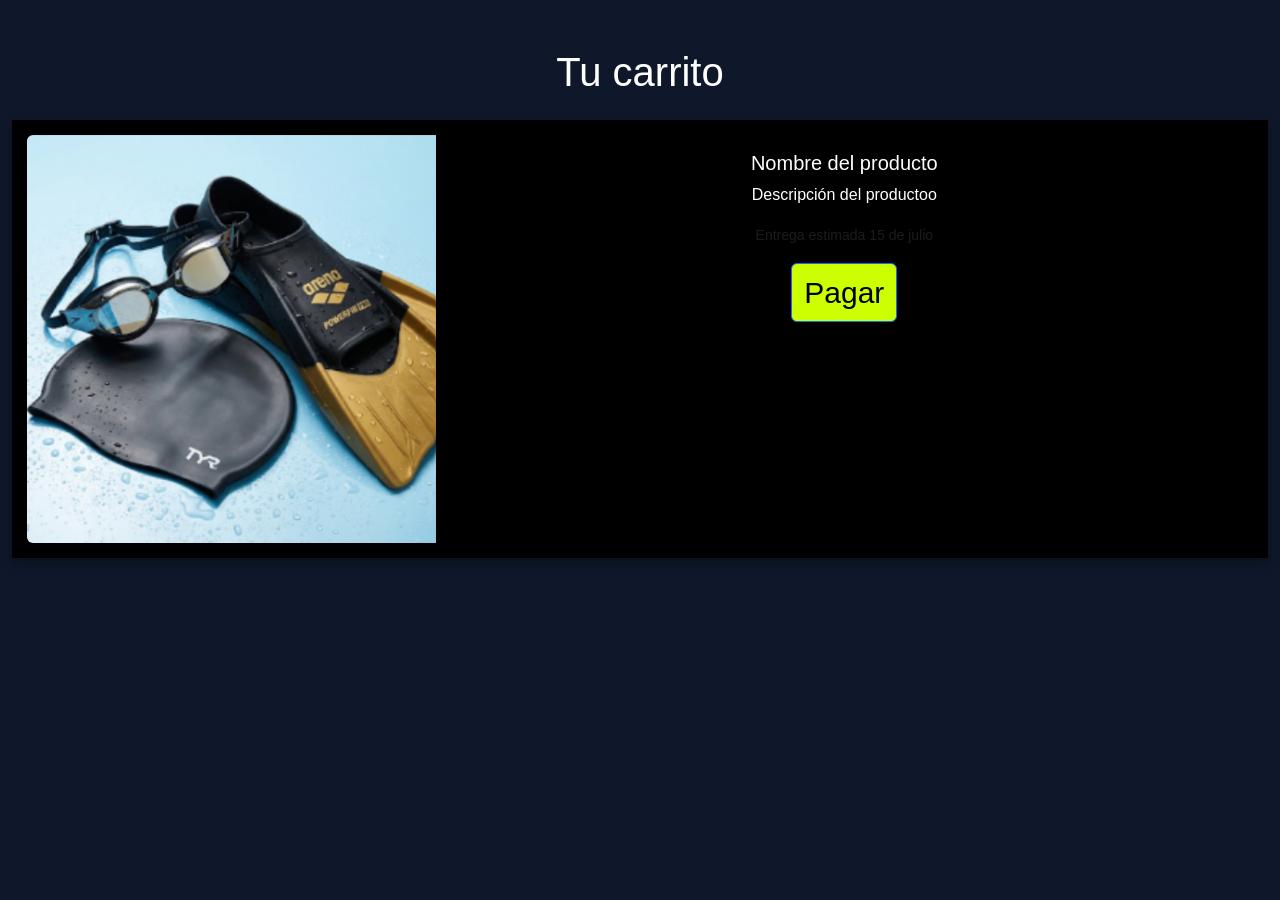
==== carrito.html @ 578fc216 "testimonios+carritoBase" ====
<!DOCTYPE html>
<html>

   <head>
    <meta charset="UTF-8">
    <title>Carrito</title>

    <link rel="stylesheet" href="https://cdn.jsdelivr.net/npm/bootstrap@5.3.8/dist/css/bootstrap.min.css">
    <link rel="stylesheet" href="/CSS/style.css">
    <link rel="stylesheet" href="frida-style.css">

   
</head>
   <body>
      <header>
        <h1>Tu carrito</h1>  
      </header>

      <div class="container-fluid">
        <div class="card-carrito">
            <div class="card mb-3" >
                <div class="row g-0">
                    <div class="col-md-4">
                        <img src="IMG/oferta.png" class="img-fluid rounded-start" alt="...">
                    </div>
                    <div class="col-md-8">
                        <div class="card-body">
                            <h5 class="card-title"> Nombre del producto </h5>
                            <p class="card-text">Descripción del productoo</p>
                            <p class="card-text"><small class="text-body-secondary">Entrega estimada 15 de julio</small></p>
                            <a href="#" class="btn btn-primary">Pagar</a>
                        </div>
                    </div>
                </div>
            </div>
        </div>
        

      </div>


      <script src="/JS/script.js"></script>
      <script src="https://cdn.jsdelivr.net/npm/bootstrap@5.3.8/dist/js/bootstrap.bundle.min.js"></script>
   </body>
</html>
---- frida-style.css ----
body {
  background-color:#0F172A;
  font-family: 'Inter', sans-serif;
  margin: 0;
  padding: 0;
}

header {
  text-align: center;
  padding: 3rem 1rem 1rem;
  color: white;
}

main {
  text-align: center;
  padding: 3rem 1rem 1rem;
  color: white;
}


/* Tarjetas de testimonios*/
.testimonial-card {
  background-color: black;
  color: white;
  border: none;
  border-radius: 1px;
  padding: 1.75px;
  height: 100%;
  text-align: center;
  box-shadow: 0 4px 12px rgba(0, 0, 0, 0.35);
}

.card-clasificacion {
  font-family: 'Inter', sans-serif;
  font-weight: 400;
  color: whitesmoke;
  margin: 0;
  font-size: 0.8rem;
}

.card-deporte {
  font-family: 'Inter', sans-serif;
  font-weight: 400;
  color: white;
  margin: 0;
  font-size: 0.8rem;
}

/* Tarjetas de carrito*/
.card-carrito .card {
  background-color: black;
  color: white;
  border: none;
  border-radius: 1px;
  padding: 15px;
  height: 100%;
  text-align: center;
  box-shadow: 0 4px 12px rgba(0, 0, 0, 0.35);
}

/* boton pagar */
.btn-primary {
  background-color: #CCFF00;
  color: black;
  font-size: 30px;
  text-align: center;
}

/* Estrellas */
.stars {
  color: #CCFF00;
  font-size: 30px;
}
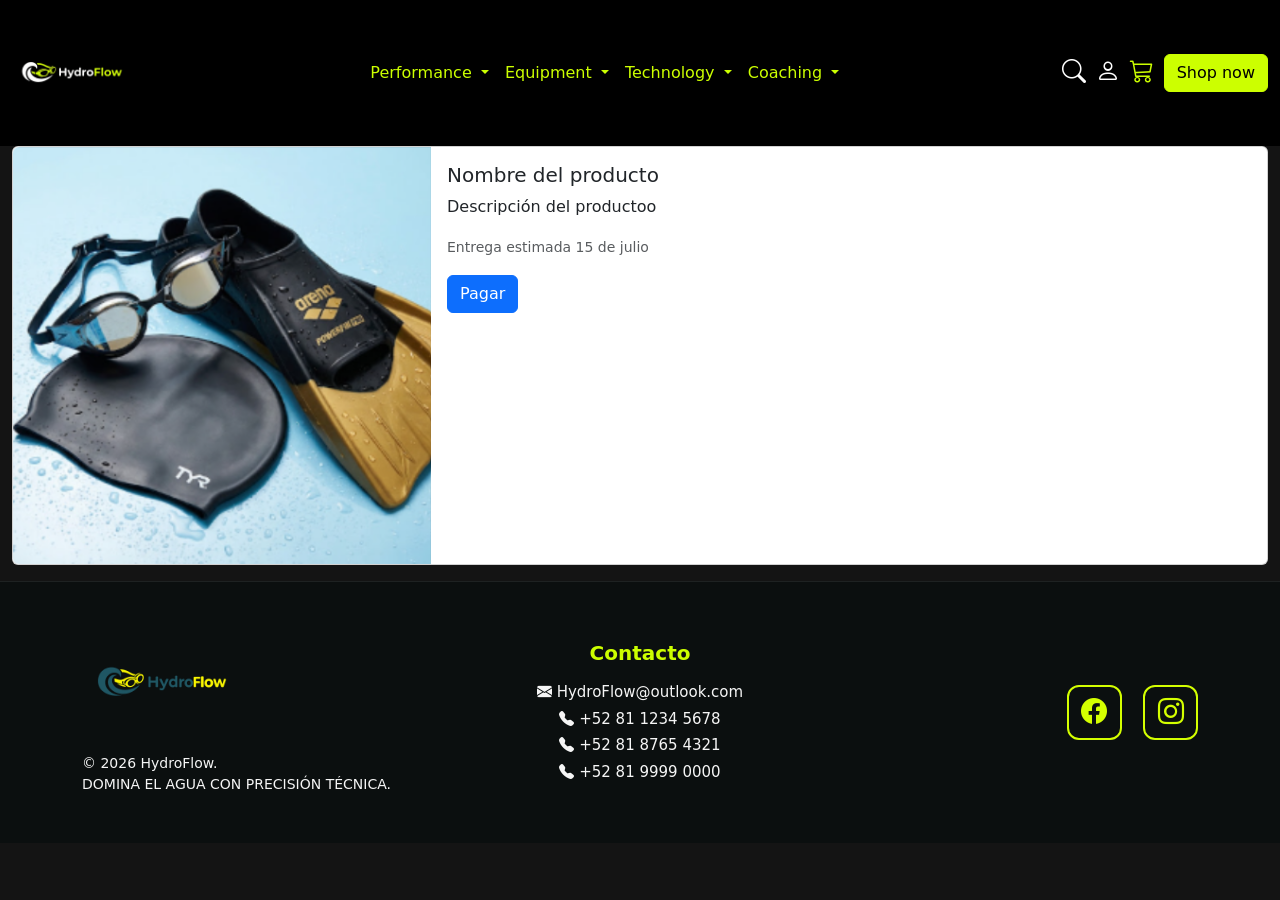
==== commit 7b1460ae: "unificación de códifo navbar, footer, carrito y testimonios" ====
--- a/carrito.html
+++ b/carrito.html
@@ -1,45 +1,192 @@
 <!DOCTYPE html>
 <html>
 
-   <head>
-    <meta charset="UTF-8">
-    <title>Carrito</title>
+<head>
+    <title>Hydro Flow</title>
+    <link rel="icon" type="image/png" href="IMG/logoN.png">
+    <link rel="stylesheet" href="https://cdn.jsdelivr.net/npm/bootstrap@5.3.8/dist/css/bootstrap.min.css">
+    <link rel="stylesheet" href="https://cdn.jsdelivr.net/npm/bootstrap-icons@1.11.3/font/bootstrap-icons.min.css">
+    <link rel="stylesheet" href="CSS/style.css">
+    <link rel="stylesheet" href="CSS/eva-style.css">
+    <link rel="stylesheet" href="CSS/styleArt.css">
 
-    <link rel="stylesheet" href="https://cdn.jsdelivr.net/npm/bootstrap@5.3.8/dist/css/bootstrap.min.css">
-    <link rel="stylesheet" href="/CSS/style.css">
-    <link rel="stylesheet" href="frida-style.css">
+</head>
 
-   
-</head>
-   <body>
-      <header>
-        <h1>Tu carrito</h1>  
-      </header>
+<body>
+    <header>
+        <meta charset="UTF-8">
+    </header>
+    <main>
 
-      <div class="container-fluid">
-        <div class="card-carrito">
-            <div class="card mb-3" >
-                <div class="row g-0">
-                    <div class="col-md-4">
-                        <img src="IMG/oferta.png" class="img-fluid rounded-start" alt="...">
-                    </div>
-                    <div class="col-md-8">
-                        <div class="card-body">
-                            <h5 class="card-title"> Nombre del producto </h5>
-                            <p class="card-text">Descripción del productoo</p>
-                            <p class="card-text"><small class="text-body-secondary">Entrega estimada 15 de julio</small></p>
-                            <a href="#" class="btn btn-primary">Pagar</a>
+        <nav class="navbar navbar-expand-lg nav-personalizada">
+            <div class="container-fluid">
+                <a class="navbar-brand" href="#">
+                    <img src="IMG/logo.png" class="nav-logo">
+                </a>
+
+                <div class="collapse navbar-collapse" id="navbarSupportedContent">
+                    <ul class="navbar-nav me-auto mb-2 mb-lg-0 mx-auto">
+                        <li class="nav-item dropdown">
+                            <a class="nav-link dropdown-toggle" href="#" role="button" data-bs-toggle="dropdown"
+                                aria-expanded="false">
+                                Performance
+                            </a>
+                            <ul class="dropdown-menu">
+                                <li><a class="dropdown-item" href="#">Action</a></li>
+                                <li><a class="dropdown-item" href="#">Another action</a></li>
+                                <li>
+                                    <hr class="dropdown-divider">
+                                </li>
+                                <li><a class="dropdown-item" href="#">Something else here</a></li>
+                            </ul>
+                        </li>
+                        <li class="nav-item dropdown">
+                            <a class="nav-link dropdown-toggle" href="#" role="button" data-bs-toggle="dropdown"
+                                aria-expanded="false">
+                                Equipment
+                            </a>
+                            <ul class="dropdown-menu">
+                                <li><a class="dropdown-item" href="#">Action</a></li>
+                                <li><a class="dropdown-item" href="#">Another action</a></li>
+                                <li>
+                                    <hr class="dropdown-divider">
+                                </li>
+                                <li><a class="dropdown-item" href="#">Something else here</a></li>
+                            </ul>
+                        </li>
+                        <li class="nav-item dropdown">
+                            <a class="nav-link dropdown-toggle" href="#" role="button" data-bs-toggle="dropdown"
+                                aria-expanded="false">
+                                Technology
+                            </a>
+                            <ul class="dropdown-menu">
+                                <li><a class="dropdown-item" href="#">Action</a></li>
+                                <li><a class="dropdown-item" href="#">Another action</a></li>
+                                <li>
+                                    <hr class="dropdown-divider">
+                                </li>
+                                <li><a class="dropdown-item" href="#">Something else here</a></li>
+                            </ul>
+                        </li>
+                        <li class="nav-item dropdown">
+                            <a class="nav-link dropdown-toggle" href="#" role="button" data-bs-toggle="dropdown"
+                                aria-expanded="false">
+                                Coaching
+                            </a>
+                            <ul class="dropdown-menu">
+                                <li><a class="dropdown-item" href="#">Action</a></li>
+                                <li><a class="dropdown-item" href="#">Another action</a></li>
+                                <li>
+                                    <hr class="dropdown-divider">
+                                </li>
+                                <li><a class="dropdown-item" href="#">Something else here</a></li>
+                            </ul>
+                        </li>
+
+                    </ul>
+                    <form class="d-flex" role="search">
+                        <div>
+                            <i class="bi bi-search icono-blanco"></i>
+                        </div>
+                        <div>
+                            <i class="bi bi-person icono-blanco"></i>
+                        </div>
+                        <i class="bi bi-cart3 icono-verde"></i>
+                        <button class="btn btn-personalizado">Shop now</button>
+
+                    </form>
+                </div>
+            </div>
+        </nav>
+
+        <div class="container-fluid">
+            <div class="card-carrito">
+                <div class="card mb-3">
+                    <div class="row g-0">
+                        <div class="col-md-4">
+                            <img src="IMG/oferta.png" class="img-fluid rounded-start" alt="...">
+                        </div>
+                        <div class="col-md-8">
+                            <div class="card-body">
+                                <h5 class="card-title"> Nombre del producto </h5>
+                                <p class="card-text">Descripción del productoo</p>
+                                <p class="card-text"><small class="text-body-secondary">Entrega estimada 15 de
+                                        julio</small></p>
+                                <a href="#" class="btn btn-primary">Pagar</a>
+                            </div>
                         </div>
                     </div>
                 </div>
             </div>
-        </div>
-        
-
-      </div>
 
 
-      <script src="/JS/script.js"></script>
-      <script src="https://cdn.jsdelivr.net/npm/bootstrap@5.3.8/dist/js/bootstrap.bundle.min.js"></script>
-   </body>
+        </div>
+
+
+
+
+    </main>
+    <!-- Footer - Arturo -->
+    <footer class="text-white py-5" style="background-color: #0B0F0F;">
+        <div class="container">
+            <div class="row align-items-center">
+
+                <!-- Logo y derechos -->
+                <div class="col-md-4 text-center text-md-start mb-4 mb-md-0">
+                    <img src="IMG/logoN.png" alt="Logo" width="160" class="mb-3">
+
+                    <p class="mb-0 small">
+                        © 2026 HydroFlow.<br>
+                        DOMINA EL AGUA CON PRECISIÓN TÉCNICA.
+                    </p>
+                </div>
+
+                <!-- Contactanos/correos/nums -->
+                <div class="col-md-4 text-center mb-4 mb-md-0">
+                    <h5 class="mb-3" style="color:#CCFF00;">Contacto</h5>
+
+                    <p class="mb-1">
+                        <i class="bi bi-envelope-fill"></i>
+                        HydroFlow@outlook.com
+                    </p>
+
+                    <p class="mb-1">
+                        <i class="bi bi-telephone-fill"></i>
+                        +52 81 1234 5678
+                    </p>
+
+                    <p class="mb-1">
+                        <i class="bi bi-telephone-fill"></i>
+                        +52 81 8765 4321
+                    </p>
+
+                    <p class="mb-0">
+                        <i class="bi bi-telephone-fill"></i>
+                        +52 81 9999 0000
+                    </p>
+                </div>
+
+                <!-- Redes sociales /logos-->
+                <div class="col-md-4 text-center text-md-end">
+
+                    <a href="#" class="social-icon me-3">
+                        <i class="bi bi-facebook"></i>
+                    </a>
+
+                    <a href="#" class="social-icon">
+                        <i class="bi bi-instagram"></i>
+                    </a>
+
+                </div>
+
+            </div>
+        </div>
+    </footer>
+
+
+    <script src="https://cdn.jsdelivr.net/npm/bootstrap@5.3.8/dist/js/bootstrap.bundle.min.js"></script>
+    <script src="JS/script.js"></script>
+    <script src="JS/eva-script.js"></script>
+</body>
+
 </html>
--- a/CSS/eva-style.css
+++ b/CSS/eva-style.css
@@ -0,0 +1,62 @@
+body    {
+    background-color: rgb(20, 20, 20);  
+}
+
+.nav-personalizada{
+    background-color: #000000 !important;
+}
+
+/* enlaces del menú */
+.nav-personalizada .navbar-brand,
+.nav-personalizada .nav-link {
+    color: #ccff00 !important;
+}
+
+/* color de hover */
+.nav-personalizada .nav-link:hover,
+.nav-personalizada .nav-link.active,
+.nav-personalizada .dropdown-item:hover {
+    color: #ffffff !important; /* Cambia a blanco al pasar el mouse */
+}
+
+/* Estilo para menús desplegables */
+.nav-personalizada .dropdown-menu {
+    background-color: #000000;
+    border: 1px solid #ccff00;
+}
+
+.nav-personalizada .dropdown-item {
+    color: #ccff00;
+}
+
+/* Menu hamburguesa */
+.nav-personalizada .navbar-toggler {
+    border-color: #ccff00 !important;
+}
+
+.nav-personalizada .navbar-toggler-icon {
+    filter: invert(87%) sepia(36%) saturate(1465%) hue-rotate(24deg) brightness(108%) contrast(108%);
+}
+
+.nav-logo{
+    height: 120px;
+    width: auto;
+}
+
+.btn-personalizado{
+    background-color: #ccff00 !important;
+    color: #000000 !important;
+    border: 1px solid #ccff00 !important;
+}
+
+.icono-verde{
+    font-size: 1.5rem !important;
+    color: #ccff00 !important;
+    margin-right: 10px !important;
+}
+
+.icono-blanco{
+    font-size: 1.5rem !important;
+    color: #ffffff !important;
+    margin-right: 10px !important;
+}
--- a/CSS/styleArt.css
+++ b/CSS/styleArt.css
@@ -0,0 +1,33 @@
+footer{
+    border-top: 1px solid rgba(255,255,255,.08);
+} 
+/* la linea de arriba del footer , lo que separa del contenido */
+
+footer p{
+    color: #f5f5f5;
+    font-size: 15px;
+}
+/* todas las etiquetas con p tendran ese formato */
+
+footer h5{
+    font-weight: 600;
+}
+/*  cosas con h5 se les aplicara un bold */
+.social-icon{
+    width:55px;
+    height:55px;
+    border:2px solid #D4FF00;
+    border-radius:12px;
+    display:inline-flex;
+    justify-content:center;
+    align-items:center;
+    color:#D4FF00;
+    text-decoration:none;
+    font-size:26px;
+    transition:.3s;
+}
+
+.social-icon:hover{
+    background:#D4FF00;
+    color:#0B0F0F;
+}
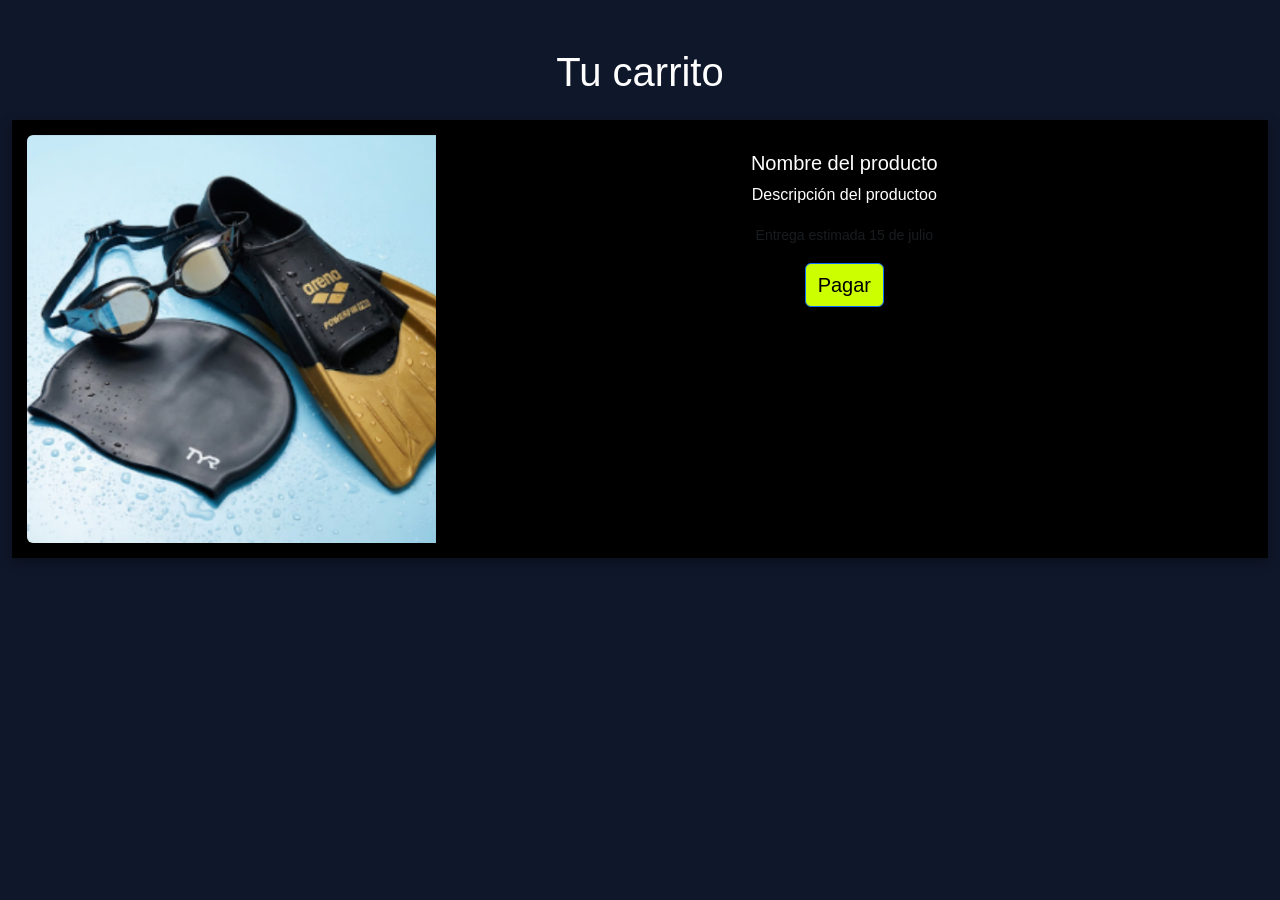
==== commit 22680e75: "testimonios-faq-esqueletoCarrio" ====
--- a/carrito.html
+++ b/carrito.html
@@ -1,192 +1,45 @@
 <!DOCTYPE html>
 <html>
 
-<head>
-    <title>Hydro Flow</title>
-    <link rel="icon" type="image/png" href="IMG/logoN.png">
+   <head>
+    <meta charset="UTF-8">
+    <title>Carrito</title>
+
     <link rel="stylesheet" href="https://cdn.jsdelivr.net/npm/bootstrap@5.3.8/dist/css/bootstrap.min.css">
-    <link rel="stylesheet" href="https://cdn.jsdelivr.net/npm/bootstrap-icons@1.11.3/font/bootstrap-icons.min.css">
-    <link rel="stylesheet" href="CSS/style.css">
-    <link rel="stylesheet" href="CSS/eva-style.css">
-    <link rel="stylesheet" href="CSS/styleArt.css">
+    <link rel="stylesheet" href="/CSS/style.css">
+    <link rel="stylesheet" href="CSS/frida-style.css">
 
+   
 </head>
+   <body>
+      <header>
+        <h1>Tu carrito</h1>  
+      </header>
 
-<body>
-    <header>
-        <meta charset="UTF-8">
-    </header>
-    <main>
-
-        <nav class="navbar navbar-expand-lg nav-personalizada">
-            <div class="container-fluid">
-                <a class="navbar-brand" href="#">
-                    <img src="IMG/logo.png" class="nav-logo">
-                </a>
-
-                <div class="collapse navbar-collapse" id="navbarSupportedContent">
-                    <ul class="navbar-nav me-auto mb-2 mb-lg-0 mx-auto">
-                        <li class="nav-item dropdown">
-                            <a class="nav-link dropdown-toggle" href="#" role="button" data-bs-toggle="dropdown"
-                                aria-expanded="false">
-                                Performance
-                            </a>
-                            <ul class="dropdown-menu">
-                                <li><a class="dropdown-item" href="#">Action</a></li>
-                                <li><a class="dropdown-item" href="#">Another action</a></li>
-                                <li>
-                                    <hr class="dropdown-divider">
-                                </li>
-                                <li><a class="dropdown-item" href="#">Something else here</a></li>
-                            </ul>
-                        </li>
-                        <li class="nav-item dropdown">
-                            <a class="nav-link dropdown-toggle" href="#" role="button" data-bs-toggle="dropdown"
-                                aria-expanded="false">
-                                Equipment
-                            </a>
-                            <ul class="dropdown-menu">
-                                <li><a class="dropdown-item" href="#">Action</a></li>
-                                <li><a class="dropdown-item" href="#">Another action</a></li>
-                                <li>
-                                    <hr class="dropdown-divider">
-                                </li>
-                                <li><a class="dropdown-item" href="#">Something else here</a></li>
-                            </ul>
-                        </li>
-                        <li class="nav-item dropdown">
-                            <a class="nav-link dropdown-toggle" href="#" role="button" data-bs-toggle="dropdown"
-                                aria-expanded="false">
-                                Technology
-                            </a>
-                            <ul class="dropdown-menu">
-                                <li><a class="dropdown-item" href="#">Action</a></li>
-                                <li><a class="dropdown-item" href="#">Another action</a></li>
-                                <li>
-                                    <hr class="dropdown-divider">
-                                </li>
-                                <li><a class="dropdown-item" href="#">Something else here</a></li>
-                            </ul>
-                        </li>
-                        <li class="nav-item dropdown">
-                            <a class="nav-link dropdown-toggle" href="#" role="button" data-bs-toggle="dropdown"
-                                aria-expanded="false">
-                                Coaching
-                            </a>
-                            <ul class="dropdown-menu">
-                                <li><a class="dropdown-item" href="#">Action</a></li>
-                                <li><a class="dropdown-item" href="#">Another action</a></li>
-                                <li>
-                                    <hr class="dropdown-divider">
-                                </li>
-                                <li><a class="dropdown-item" href="#">Something else here</a></li>
-                            </ul>
-                        </li>
-
-                    </ul>
-                    <form class="d-flex" role="search">
-                        <div>
-                            <i class="bi bi-search icono-blanco"></i>
-                        </div>
-                        <div>
-                            <i class="bi bi-person icono-blanco"></i>
-                        </div>
-                        <i class="bi bi-cart3 icono-verde"></i>
-                        <button class="btn btn-personalizado">Shop now</button>
-
-                    </form>
-                </div>
-            </div>
-        </nav>
-
-        <div class="container-fluid">
-            <div class="card-carrito">
-                <div class="card mb-3">
-                    <div class="row g-0">
-                        <div class="col-md-4">
-                            <img src="IMG/oferta.png" class="img-fluid rounded-start" alt="...">
-                        </div>
-                        <div class="col-md-8">
-                            <div class="card-body">
-                                <h5 class="card-title"> Nombre del producto </h5>
-                                <p class="card-text">Descripción del productoo</p>
-                                <p class="card-text"><small class="text-body-secondary">Entrega estimada 15 de
-                                        julio</small></p>
-                                <a href="#" class="btn btn-primary">Pagar</a>
-                            </div>
+      <div class="container-fluid">
+        <div class="card-carrito">
+            <div class="card mb-3" >
+                <div class="row g-0">
+                    <div class="col-md-4">
+                        <img src="IMG/oferta.png" class="img-fluid rounded-start" alt="...">
+                    </div>
+                    <div class="col-md-8">
+                        <div class="card-body">
+                            <h5 class="card-title"> Nombre del producto </h5>
+                            <p class="card-text">Descripción del productoo</p>
+                            <p class="card-text"><small class="text-body-secondary">Entrega estimada 15 de julio</small></p>
+                            <a href="#" class="btn btn-primary">Pagar</a>
                         </div>
                     </div>
                 </div>
             </div>
+        </div>
+        
+
+      </div>
 
 
-        </div>
-
-
-
-
-    </main>
-    <!-- Footer - Arturo -->
-    <footer class="text-white py-5" style="background-color: #0B0F0F;">
-        <div class="container">
-            <div class="row align-items-center">
-
-                <!-- Logo y derechos -->
-                <div class="col-md-4 text-center text-md-start mb-4 mb-md-0">
-                    <img src="IMG/logoN.png" alt="Logo" width="160" class="mb-3">
-
-                    <p class="mb-0 small">
-                        © 2026 HydroFlow.<br>
-                        DOMINA EL AGUA CON PRECISIÓN TÉCNICA.
-                    </p>
-                </div>
-
-                <!-- Contactanos/correos/nums -->
-                <div class="col-md-4 text-center mb-4 mb-md-0">
-                    <h5 class="mb-3" style="color:#CCFF00;">Contacto</h5>
-
-                    <p class="mb-1">
-                        <i class="bi bi-envelope-fill"></i>
-                        HydroFlow@outlook.com
-                    </p>
-
-                    <p class="mb-1">
-                        <i class="bi bi-telephone-fill"></i>
-                        +52 81 1234 5678
-                    </p>
-
-                    <p class="mb-1">
-                        <i class="bi bi-telephone-fill"></i>
-                        +52 81 8765 4321
-                    </p>
-
-                    <p class="mb-0">
-                        <i class="bi bi-telephone-fill"></i>
-                        +52 81 9999 0000
-                    </p>
-                </div>
-
-                <!-- Redes sociales /logos-->
-                <div class="col-md-4 text-center text-md-end">
-
-                    <a href="#" class="social-icon me-3">
-                        <i class="bi bi-facebook"></i>
-                    </a>
-
-                    <a href="#" class="social-icon">
-                        <i class="bi bi-instagram"></i>
-                    </a>
-
-                </div>
-
-            </div>
-        </div>
-    </footer>
-
-
-    <script src="https://cdn.jsdelivr.net/npm/bootstrap@5.3.8/dist/js/bootstrap.bundle.min.js"></script>
-    <script src="JS/script.js"></script>
-    <script src="JS/eva-script.js"></script>
-</body>
-
+      <script src="/JS/script.js"></script>
+      <script src="https://cdn.jsdelivr.net/npm/bootstrap@5.3.8/dist/js/bootstrap.bundle.min.js"></script>
+   </body>
 </html>
--- a/CSS/frida-style.css
+++ b/CSS/frida-style.css
@@ -0,0 +1,96 @@
+body {
+  background-color:#0F172A;
+  font-family: 'Inter', sans-serif;
+  margin: 0;
+  padding: 0;
+}
+
+header {
+  text-align: center;
+  padding: 3rem 1rem 1rem;
+  color: white;
+}
+
+main {
+  text-align: center;
+  padding: 3rem 1rem 1rem;
+  color: white;
+}
+
+
+/* Tarjetas de testimonios*/
+.testimonial-card {
+  background-color: black;
+  color: white;
+  border: none;
+  border-radius: 1px;
+  padding: 1.75px;
+  height: 100%;
+  text-align: center;
+  box-shadow: 0 4px 12px rgba(0, 0, 0, 0.35);
+}
+
+.card-clasificacion {
+  font-family: 'Inter', sans-serif;
+  font-weight: 400;
+  color: whitesmoke;
+  margin: 0;
+  font-size: 0.8rem;
+}
+
+.card-deporte {
+  font-family: 'Inter', sans-serif;
+  font-weight: 400;
+  color: white;
+  margin: 0;
+  font-size: 0.8rem;
+}
+
+/* Tarjetas de carrito*/
+.card-carrito .card {
+  background-color: black;
+  color: white;
+  border: none;
+  border-radius: 1px;
+  padding: 15px;
+  height: 100%;
+  text-align: center;
+  box-shadow: 0 4px 12px rgba(0, 0, 0, 0.35);
+}
+/* reespuestas faq*/
+.faq-respuesta {
+  background-color: black; 
+  color: white;            
+  border: 1px solid #333;  
+  border-radius: 4px;              
+  padding: 15px;                     
+}
+
+
+
+/* botones */
+.btn-primary {
+  background-color: #CCFF00;
+  color: black;
+  font-size: 20px;
+  text-align: center;
+}
+
+/* Asegura que el botón mantenga sus colores al pasar el mouse, hacer clic o estar activo */
+.btn-primary:hover, 
+.btn-primary:focus, 
+.btn-primary:active, 
+.btn-primary:focus-visible {
+  background-color: #CCFF00 !important;
+  color: black !important;
+  border: none !important;
+  box-shadow: none !important; 
+}
+
+
+/* Estrellas */
+.stars {
+  color: #CCFF00;
+  font-size: 30px;
+}
+
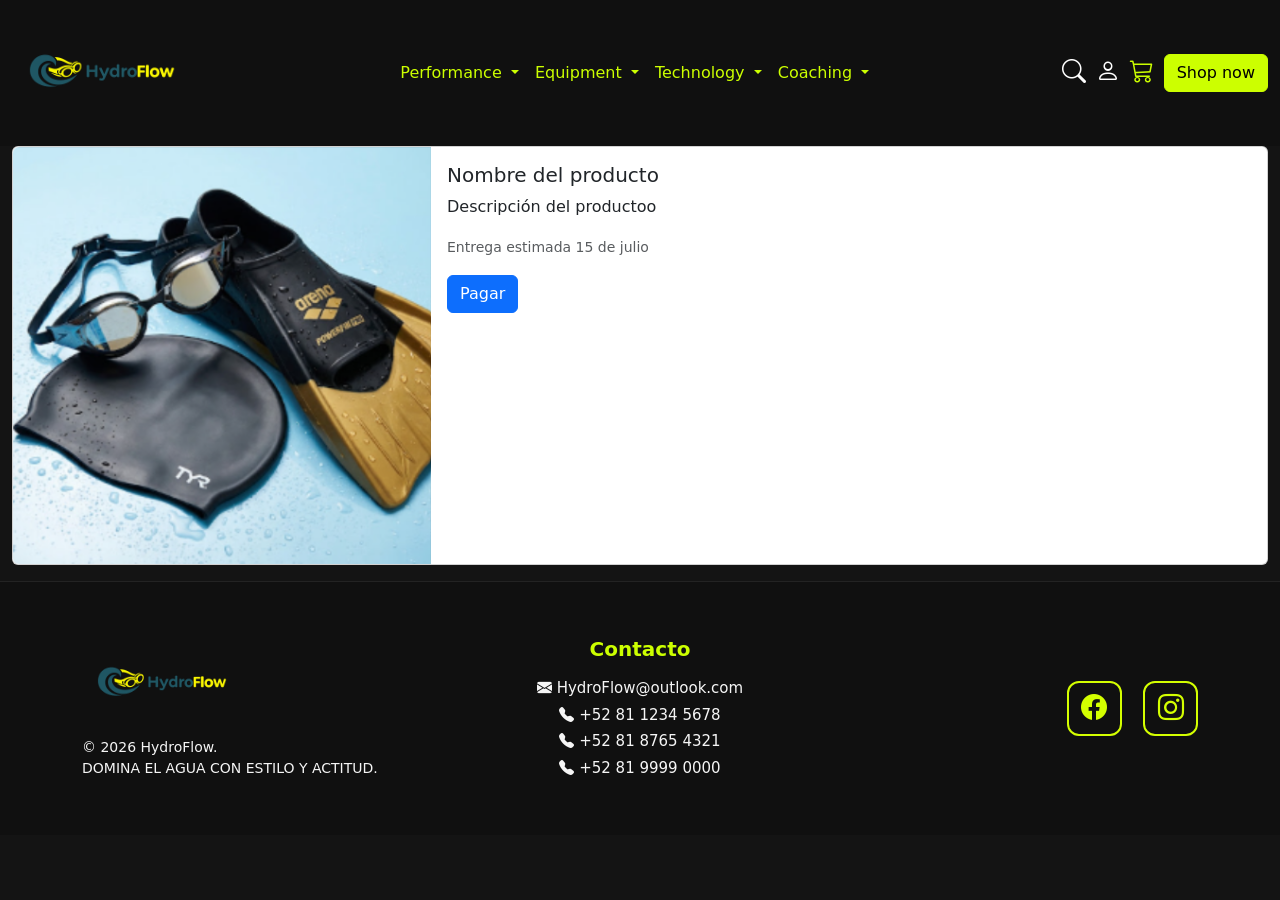
==== commit a7fd04de: "Corregí en carrusel, agregué la página de catálogo, corregí otros errores generales de estilos y est" ====
--- a/carrito.html
+++ b/carrito.html
@@ -1,45 +1,192 @@
 <!DOCTYPE html>
 <html>
 
-   <head>
-    <meta charset="UTF-8">
-    <title>Carrito</title>
+<head>
+    <title>Hydro Flow</title>
+    <link rel="icon" type="image/png" href="IMG/logoN.png">
+    <link rel="stylesheet" href="https://cdn.jsdelivr.net/npm/bootstrap@5.3.8/dist/css/bootstrap.min.css">
+    <link rel="stylesheet" href="https://cdn.jsdelivr.net/npm/bootstrap-icons@1.11.3/font/bootstrap-icons.min.css">
+    <link rel="stylesheet" href="CSS/style.css">
+    <link rel="stylesheet" href="CSS/eva-style.css">
+    <link rel="stylesheet" href="CSS/styleArt.css">
 
-    <link rel="stylesheet" href="https://cdn.jsdelivr.net/npm/bootstrap@5.3.8/dist/css/bootstrap.min.css">
-    <link rel="stylesheet" href="/CSS/style.css">
-    <link rel="stylesheet" href="CSS/frida-style.css">
+</head>
 
-   
-</head>
-   <body>
-      <header>
-        <h1>Tu carrito</h1>  
-      </header>
+<body>
+    <header>
+        <meta charset="UTF-8">
+    </header>
+    <main>
 
-      <div class="container-fluid">
-        <div class="card-carrito">
-            <div class="card mb-3" >
-                <div class="row g-0">
-                    <div class="col-md-4">
-                        <img src="IMG/oferta.png" class="img-fluid rounded-start" alt="...">
-                    </div>
-                    <div class="col-md-8">
-                        <div class="card-body">
-                            <h5 class="card-title"> Nombre del producto </h5>
-                            <p class="card-text">Descripción del productoo</p>
-                            <p class="card-text"><small class="text-body-secondary">Entrega estimada 15 de julio</small></p>
-                            <a href="#" class="btn btn-primary">Pagar</a>
+        <nav class="navbar navbar-expand-lg nav-personalizada">
+            <div class="container-fluid">
+                <a class="navbar-brand" href="index.html">
+                    <img src="IMG/logoN.png" class="nav-logo">
+                </a>
+
+                <div class="collapse navbar-collapse" id="navbarSupportedContent">
+                    <ul class="navbar-nav me-auto mb-2 mb-lg-0 mx-auto">
+                        <li class="nav-item dropdown">
+                            <a class="nav-link dropdown-toggle" href="#" role="button" data-bs-toggle="dropdown"
+                                aria-expanded="false">
+                                Performance
+                            </a>
+                            <ul class="dropdown-menu">
+                                <li><a class="dropdown-item" href="#">Action</a></li>
+                                <li><a class="dropdown-item" href="#">Another action</a></li>
+                                <li>
+                                    <hr class="dropdown-divider">
+                                </li>
+                                <li><a class="dropdown-item" href="#">Something else here</a></li>
+                            </ul>
+                        </li>
+                        <li class="nav-item dropdown">
+                            <a class="nav-link dropdown-toggle" href="#" role="button" data-bs-toggle="dropdown"
+                                aria-expanded="false">
+                                Equipment
+                            </a>
+                            <ul class="dropdown-menu">
+                                <li><a class="dropdown-item" href="#">Action</a></li>
+                                <li><a class="dropdown-item" href="#">Another action</a></li>
+                                <li>
+                                    <hr class="dropdown-divider">
+                                </li>
+                                <li><a class="dropdown-item" href="#">Something else here</a></li>
+                            </ul>
+                        </li>
+                        <li class="nav-item dropdown">
+                            <a class="nav-link dropdown-toggle" href="#" role="button" data-bs-toggle="dropdown"
+                                aria-expanded="false">
+                                Technology
+                            </a>
+                            <ul class="dropdown-menu">
+                                <li><a class="dropdown-item" href="#">Action</a></li>
+                                <li><a class="dropdown-item" href="#">Another action</a></li>
+                                <li>
+                                    <hr class="dropdown-divider">
+                                </li>
+                                <li><a class="dropdown-item" href="#">Something else here</a></li>
+                            </ul>
+                        </li>
+                        <li class="nav-item dropdown">
+                            <a class="nav-link dropdown-toggle" href="#" role="button" data-bs-toggle="dropdown"
+                                aria-expanded="false">
+                                Coaching
+                            </a>
+                            <ul class="dropdown-menu">
+                                <li><a class="dropdown-item" href="#">Action</a></li>
+                                <li><a class="dropdown-item" href="#">Another action</a></li>
+                                <li>
+                                    <hr class="dropdown-divider">
+                                </li>
+                                <li><a class="dropdown-item" href="#">Something else here</a></li>
+                            </ul>
+                        </li>
+
+                    </ul>
+                    <form class="d-flex" role="search">
+                        <div>
+                            <i class="bi bi-search icono-blanco"></i>
+                        </div>
+                        <div>
+                            <i class="bi bi-person icono-blanco"></i>
+                        </div>
+                        <i class="bi bi-cart3 icono-verde"></i>
+                        <button class="btn btn-personalizado">Shop now</button>
+
+                    </form>
+                </div>
+            </div>
+        </nav>
+
+        <div class="container-fluid">
+            <div class="card-carrito">
+                <div class="card mb-3">
+                    <div class="row g-0">
+                        <div class="col-md-4">
+                            <img src="IMG/oferta.png" class="img-fluid rounded-start" alt="...">
+                        </div>
+                        <div class="col-md-8">
+                            <div class="card-body">
+                                <h5 class="card-title"> Nombre del producto </h5>
+                                <p class="card-text">Descripción del productoo</p>
+                                <p class="card-text"><small class="text-body-secondary">Entrega estimada 15 de
+                                        julio</small></p>
+                                <a href="#" class="btn btn-primary">Pagar</a>
+                            </div>
                         </div>
                     </div>
                 </div>
             </div>
-        </div>
-        
-
-      </div>
 
 
-      <script src="/JS/script.js"></script>
-      <script src="https://cdn.jsdelivr.net/npm/bootstrap@5.3.8/dist/js/bootstrap.bundle.min.js"></script>
-   </body>
+        </div>
+
+
+
+
+    </main>
+    <!-- Footer - Arturo -->
+    <footer class="text-white py-5" style="background-color: #101010;">
+        <div class="container">
+            <div class="row align-items-center">
+
+                <!-- Logo y derechos -->
+                <div class="col-md-4 text-center text-md-start mb-4 mb-md-0">
+                    <img src="IMG/logoN.png" alt="Logo" width="160" class="mb-2">
+
+                    <p class="mb-0 small">
+                        © 2026 HydroFlow.<br>
+                        DOMINA EL AGUA CON ESTILO Y ACTITUD.
+                    </p>
+                </div>
+
+                <!-- Contactanos/correos/nums -->
+                <div class="col-md-4 text-center mb-4 mb-md-0">
+                    <h5 class="mb-3" style="color:#CCFF00;">Contacto</h5>
+
+                    <p class="mb-1">
+                        <i class="bi bi-envelope-fill"></i>
+                        HydroFlow@outlook.com
+                    </p>
+
+                    <p class="mb-1">
+                        <i class="bi bi-telephone-fill"></i>
+                        +52 81 1234 5678
+                    </p>
+
+                    <p class="mb-1">
+                        <i class="bi bi-telephone-fill"></i>
+                        +52 81 8765 4321
+                    </p>
+
+                    <p class="mb-0">
+                        <i class="bi bi-telephone-fill"></i>
+                        +52 81 9999 0000
+                    </p>
+                </div>
+
+                <!-- Redes sociales /logos-->
+                <div class="col-md-4 text-center text-md-end">
+
+                    <a href="#" class="social-icon me-3">
+                        <i class="bi bi-facebook"></i>
+                    </a>
+
+                    <a href="#" class="social-icon">
+                        <i class="bi bi-instagram"></i>
+                    </a>
+
+                </div>
+
+            </div>
+        </div>
+    </footer>
+
+
+    <script src="https://cdn.jsdelivr.net/npm/bootstrap@5.3.8/dist/js/bootstrap.bundle.min.js"></script>
+    <script src="JS/script.js"></script>
+    <script src="JS/eva-script.js"></script>
+</body>
+
 </html>
--- a/CSS/eva-style.css
+++ b/CSS/eva-style.css
@@ -0,0 +1,62 @@
+body    {
+    background-color: rgb(20, 20, 20);  
+}
+
+.nav-personalizada{
+    background-color: #101010 !important;
+}
+
+/* enlaces del menú */
+.nav-personalizada .navbar-brand,
+.nav-personalizada .nav-link {
+    color: #ccff00 !important;
+}
+
+/* color de hover */
+.nav-personalizada .nav-link:hover,
+.nav-personalizada .nav-link.active,
+.nav-personalizada .dropdown-item:hover {
+    color: #ffffff !important; /* Cambia a blanco al pasar el mouse */
+}
+
+/* Estilo para menús desplegables */
+.nav-personalizada .dropdown-menu {
+    background-color: #000000;
+    border: 1px solid #ccff00;
+}
+
+.nav-personalizada .dropdown-item {
+    color: #ccff00;
+}
+
+/* Menu hamburguesa */
+.nav-personalizada .navbar-toggler {
+    border-color: #ccff00 !important;
+}
+
+.nav-personalizada .navbar-toggler-icon {
+    filter: invert(87%) sepia(36%) saturate(1465%) hue-rotate(24deg) brightness(108%) contrast(108%);
+}
+
+.nav-logo{
+    height: 120px;
+    width: auto;
+}
+
+.btn-personalizado{
+    background-color: #ccff00 !important;
+    color: #000000 !important;
+    border: 1px solid #ccff00 !important;
+}
+
+.icono-verde{
+    font-size: 1.5rem !important;
+    color: #ccff00 !important;
+    margin-right: 10px !important;
+}
+
+.icono-blanco{
+    font-size: 1.5rem !important;
+    color: #ffffff !important;
+    margin-right: 10px !important;
+}
--- a/CSS/styleArt.css
+++ b/CSS/styleArt.css
@@ -0,0 +1,39 @@
+footer{
+    border-top: 1px solid rgba(255,255,255,.08);
+    
+} 
+/* la linea de arriba del footer , lo que separa del contenido */
+
+footer p{
+    color: #f5f5f5;
+    font-size: 15px;
+}
+/* todas las etiquetas con p tendran ese formato */
+
+footer h5{
+    font-weight: 600;
+}
+/*  cosas con h5 se les aplicara un bold */
+.social-icon{
+    width:55px;
+    height:55px;
+    border:2px solid #D4FF00;
+    border-radius:12px;
+    display:inline-flex;
+    justify-content:center;
+    align-items:center;
+    color:#D4FF00;
+    text-decoration:none;
+    font-size:26px;
+    transition:.3s;
+}
+
+.social-icon:hover{
+    background:#D4FF00;
+    color:#0B0F0F;
+}
+
+footer p.small {
+    position: relative;
+    top: -8px;
+}
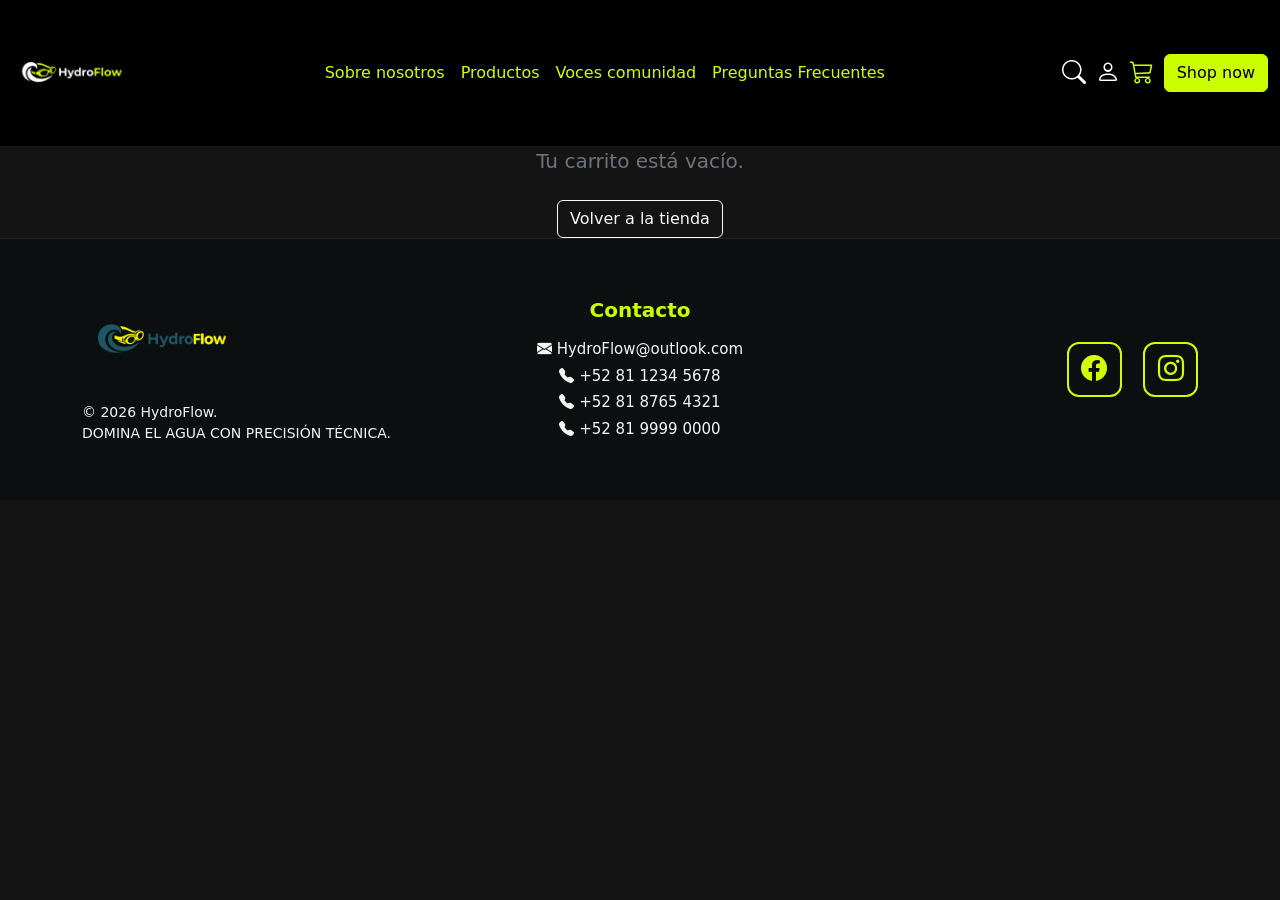
==== commit 974af9ae: "carrito" ====
--- a/carrito.html
+++ b/carrito.html
@@ -9,6 +9,7 @@
     <link rel="stylesheet" href="CSS/style.css">
     <link rel="stylesheet" href="CSS/eva-style.css">
     <link rel="stylesheet" href="CSS/styleArt.css">
+    <link rel="stylesheet" href="CSS/carrito.css">
 
 </head>
 
@@ -18,175 +19,20 @@
     </header>
     <main>
 
-        <nav class="navbar navbar-expand-lg nav-personalizada">
-            <div class="container-fluid">
-                <a class="navbar-brand" href="index.html">
-                    <img src="IMG/logoN.png" class="nav-logo">
-                </a>
+   <div id="navbar-container"></div>
 
-                <div class="collapse navbar-collapse" id="navbarSupportedContent">
-                    <ul class="navbar-nav me-auto mb-2 mb-lg-0 mx-auto">
-                        <li class="nav-item dropdown">
-                            <a class="nav-link dropdown-toggle" href="#" role="button" data-bs-toggle="dropdown"
-                                aria-expanded="false">
-                                Performance
-                            </a>
-                            <ul class="dropdown-menu">
-                                <li><a class="dropdown-item" href="#">Action</a></li>
-                                <li><a class="dropdown-item" href="#">Another action</a></li>
-                                <li>
-                                    <hr class="dropdown-divider">
-                                </li>
-                                <li><a class="dropdown-item" href="#">Something else here</a></li>
-                            </ul>
-                        </li>
-                        <li class="nav-item dropdown">
-                            <a class="nav-link dropdown-toggle" href="#" role="button" data-bs-toggle="dropdown"
-                                aria-expanded="false">
-                                Equipment
-                            </a>
-                            <ul class="dropdown-menu">
-                                <li><a class="dropdown-item" href="#">Action</a></li>
-                                <li><a class="dropdown-item" href="#">Another action</a></li>
-                                <li>
-                                    <hr class="dropdown-divider">
-                                </li>
-                                <li><a class="dropdown-item" href="#">Something else here</a></li>
-                            </ul>
-                        </li>
-                        <li class="nav-item dropdown">
-                            <a class="nav-link dropdown-toggle" href="#" role="button" data-bs-toggle="dropdown"
-                                aria-expanded="false">
-                                Technology
-                            </a>
-                            <ul class="dropdown-menu">
-                                <li><a class="dropdown-item" href="#">Action</a></li>
-                                <li><a class="dropdown-item" href="#">Another action</a></li>
-                                <li>
-                                    <hr class="dropdown-divider">
-                                </li>
-                                <li><a class="dropdown-item" href="#">Something else here</a></li>
-                            </ul>
-                        </li>
-                        <li class="nav-item dropdown">
-                            <a class="nav-link dropdown-toggle" href="#" role="button" data-bs-toggle="dropdown"
-                                aria-expanded="false">
-                                Coaching
-                            </a>
-                            <ul class="dropdown-menu">
-                                <li><a class="dropdown-item" href="#">Action</a></li>
-                                <li><a class="dropdown-item" href="#">Another action</a></li>
-                                <li>
-                                    <hr class="dropdown-divider">
-                                </li>
-                                <li><a class="dropdown-item" href="#">Something else here</a></li>
-                            </ul>
-                        </li>
-
-                    </ul>
-                    <form class="d-flex" role="search">
-                        <div>
-                            <i class="bi bi-search icono-blanco"></i>
-                        </div>
-                        <div>
-                            <i class="bi bi-person icono-blanco"></i>
-                        </div>
-                        <i class="bi bi-cart3 icono-verde"></i>
-                        <button class="btn btn-personalizado">Shop now</button>
-
-                    </form>
-                </div>
-            </div>
-        </nav>
-
-        <div class="container-fluid">
-            <div class="card-carrito">
-                <div class="card mb-3">
-                    <div class="row g-0">
-                        <div class="col-md-4">
-                            <img src="IMG/oferta.png" class="img-fluid rounded-start" alt="...">
-                        </div>
-                        <div class="col-md-8">
-                            <div class="card-body">
-                                <h5 class="card-title"> Nombre del producto </h5>
-                                <p class="card-text">Descripción del productoo</p>
-                                <p class="card-text"><small class="text-body-secondary">Entrega estimada 15 de
-                                        julio</small></p>
-                                <a href="#" class="btn btn-primary">Pagar</a>
-                            </div>
-                        </div>
-                    </div>
-                </div>
-            </div>
-
-
-        </div>
-
-
-
+        <div id="lista-carrito" class="row justify-content-center"></div>
 
     </main>
     <!-- Footer - Arturo -->
-    <footer class="text-white py-5" style="background-color: #101010;">
-        <div class="container">
-            <div class="row align-items-center">
+   <div id="footer-container"></div>
 
-                <!-- Logo y derechos -->
-                <div class="col-md-4 text-center text-md-start mb-4 mb-md-0">
-                    <img src="IMG/logoN.png" alt="Logo" width="160" class="mb-2">
-
-                    <p class="mb-0 small">
-                        © 2026 HydroFlow.<br>
-                        DOMINA EL AGUA CON ESTILO Y ACTITUD.
-                    </p>
-                </div>
-
-                <!-- Contactanos/correos/nums -->
-                <div class="col-md-4 text-center mb-4 mb-md-0">
-                    <h5 class="mb-3" style="color:#CCFF00;">Contacto</h5>
-
-                    <p class="mb-1">
-                        <i class="bi bi-envelope-fill"></i>
-                        HydroFlow@outlook.com
-                    </p>
-
-                    <p class="mb-1">
-                        <i class="bi bi-telephone-fill"></i>
-                        +52 81 1234 5678
-                    </p>
-
-                    <p class="mb-1">
-                        <i class="bi bi-telephone-fill"></i>
-                        +52 81 8765 4321
-                    </p>
-
-                    <p class="mb-0">
-                        <i class="bi bi-telephone-fill"></i>
-                        +52 81 9999 0000
-                    </p>
-                </div>
-
-                <!-- Redes sociales /logos-->
-                <div class="col-md-4 text-center text-md-end">
-
-                    <a href="#" class="social-icon me-3">
-                        <i class="bi bi-facebook"></i>
-                    </a>
-
-                    <a href="#" class="social-icon">
-                        <i class="bi bi-instagram"></i>
-                    </a>
-
-                </div>
-
-            </div>
-        </div>
-    </footer>
 
 
     <script src="https://cdn.jsdelivr.net/npm/bootstrap@5.3.8/dist/js/bootstrap.bundle.min.js"></script>
     <script src="JS/script.js"></script>
     <script src="JS/eva-script.js"></script>
+    <script src="JS/carrito.js"></script>
 </body>
 
 </html>
--- a/CSS/eva-style.css
+++ b/CSS/eva-style.css
@@ -3,7 +3,7 @@
 }
 
 .nav-personalizada{
-    background-color: #101010 !important;
+    background-color: #000000 !important;
 }
 
 /* enlaces del menú */
@@ -59,4 +59,5 @@
     font-size: 1.5rem !important;
     color: #ffffff !important;
     margin-right: 10px !important;
-}+}
+
--- a/CSS/carrito.css
+++ b/CSS/carrito.css
@@ -0,0 +1,35 @@
+.producto-carrito {
+    display: flex;
+    align-items: center;
+    justify-content: space-between;
+    padding: 1rem;
+    margin-bottom: 1rem;
+    border-radius: 0.5rem;
+    border: 1px solid #6c757d;
+}
+
+.producto-info {
+    display: flex;
+    align-items: center;
+}
+
+.producto-img {
+    width: 60px !important;
+    height: 60px !important;
+    object-fit: cover !important;
+    border-radius: 0.375rem;
+    margin-right: 1rem;
+}
+
+.carrito-footer {
+    display: flex;
+    justify-content: space-between;
+    align-items: center;
+    margin-top: 1.5rem;
+    border-top: 1px solid #495057;
+    padding-top: 1rem;
+}
+
+.texto-neon-total {
+    color: #ccff00 !important;
+}
